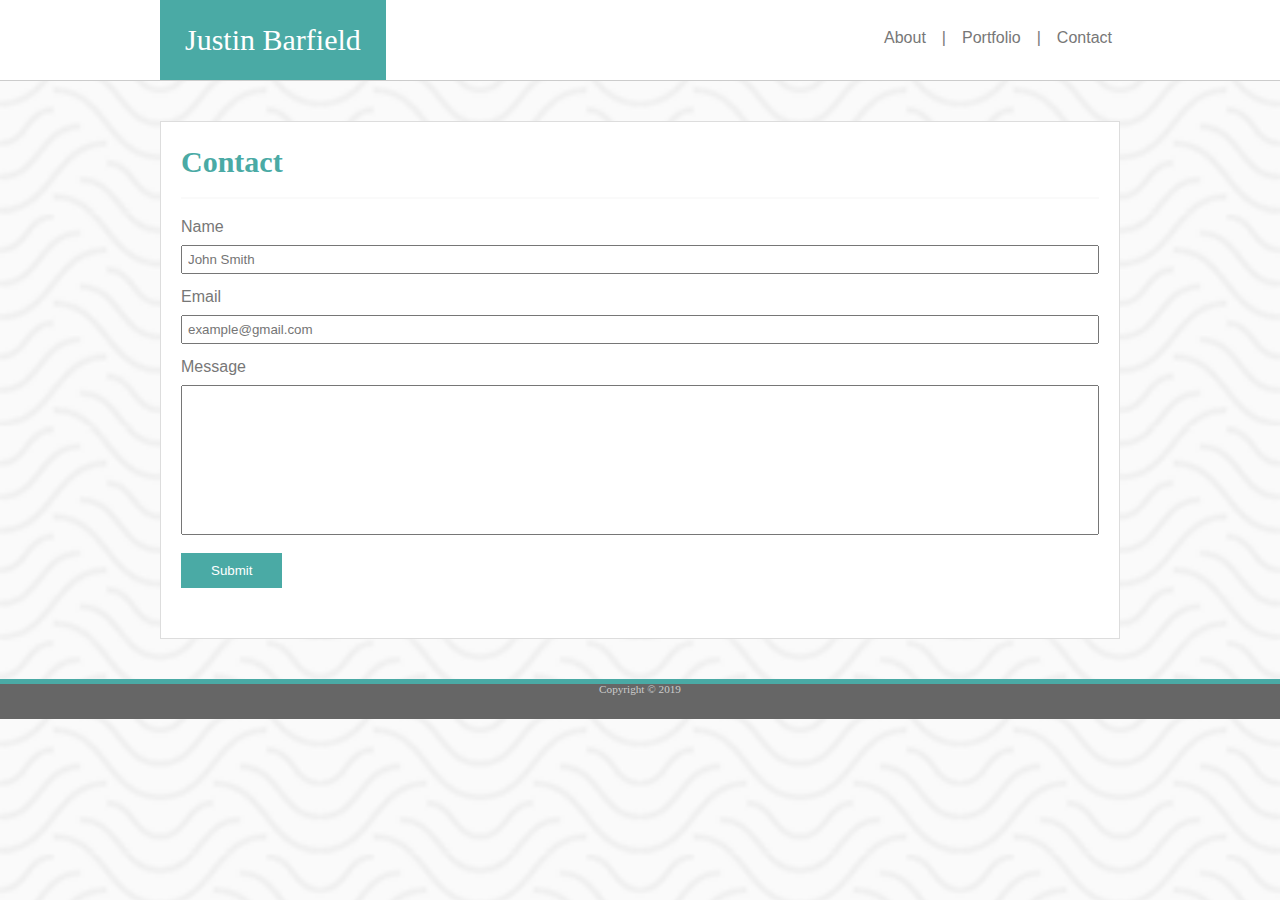
==== contact.html @ fb1c5e97 "Added all files from basic portfolio to responsive portfolio." ====
<!DOCTYPE html>
<html lang="en-us">

<head>
  <meta charset="UTF-8">
  <title>About</title>
  <link rel="stylesheet" href="assets/css/reset.css">
  <link rel="stylesheet" href="assets/css/style.css">
</head>

<body>
    <header>
        <div class="header">
            <div id="name">Justin Barfield</div>
            <div class="siteLinks">
                <un id="linkList">
                    <li><a href="/index.html">About</a></li>
                    <li>|</li>
                    <li><a href="/portfolio.html">Portfolio</a></li>
                    <li>|</li>
                    <li><a href="/contact.html">Contact</a></li>
                </un>
            </div>
        </div>
    </header>
    <section>
        <div class="mainContent">
            <div class="contentHead">Contact</div>
            <hr>
            <div class="contentSpacing">
                <form>
                    <label for="contactName">Name</label>
                    <input type="text" id="contactName" name="contactName" placeholder="John Smith">

                    <label for="contactEmail">Email</label>
                    <input type="text" id="contactEmail" name="contactEmail" placeholder="example@gmail.com">

                    <label for="contactMessage">Message</label>
                    <textarea type="text" id="contactMessage" name="contactMessage"></textarea>

                    <input type="submit" value="Submit" id="contactSubmit">
                </form>
            </div>
        </div>
    </section>
    <footer><div class="copyright">Copyright &copy; 2019</div></footer>
</body>

</html>
---- assets/css/style.css ----
* {
    box-sizing: border-box;
}

body {
    margin: 0;
    padding: 0;
    background-image: url("../images/papyrus.png");
    background-size: cover;
}

header {
    width: 100%;
    display: flex;
    justify-content: center;
    border-bottom: 1.5px solid #cccccc;
    background: #ffffff
}

.header {
    width: 960px;
}

#name {
    background: #4aaaa5;
    color: #ffffff;
    float: left;
    font-size: 30px;
    padding: 25px;
    font-family: Georgia, 'Times New Roman', Times, serif;
    font-weight: bold,
}

.siteLinks {
    float: right;
    padding: 0;
}

li {
    list-style-type: none;
    text-align: center;
    float: left;
    color: #777777;
    padding: 30px 8px;
    font-family: Arial, Helvetica, sans-serif;
}

li a {
    text-decoration: none;
    color: #777777;
}

li a:hover {
    color: black;
}

section {
    width: 100%;
    display: flex;
    justify-content: center;
}

.mainContent {
    width: 960px;
    background: #ffffff;
    margin: 40px 0;
    font-family: Arial, Helvetica, sans-serif;
    border: 1px solid #dddddd;
}

.contentHead {
    margin: 0;
    padding: 25px 0 20px 20px;
    font-size: 30px;
    font-weight: bold;
    color: #4aaaa5;
    font-family: Georgia, 'Times New Roman', Times, serif;
}

hr {
    margin: 0 20px;
    padding: 0;
    background: #cccccc;
    height: 1.5px;
    opacity: 10%;
    border-style: none;
}

#aboutMePic {
    width: 175px;
    height: 125px;
    float: left;
    margin: 0 25px 20px 0;
}

p {
    margin: 0;
    color: #777777;
    line-height: 160%;
}

.contentSpacing {
    padding: 20px 20px 50px 20px;
    height: 100%;
}

footer {
    border-top: 5px solid #4aaaa5;
    width: 100%;
    height: 40px;
    background: #666666;
    position: static;
    bottom: 0;
    left: 0;
    
}

.copyright {
    font-size: 70%;
    width: 100%;
    position: static;
    text-align: center;
    bottom: 1px;
    color: #cccccc;
}

/* portfolio specific style */

/* #portfolioTable {
    table-layout: fixed;
    width: 100%;
}

.tableRow {
    width: 100%;
}

.tableData {
    width: 33%;
    object-fit: fill;
    padding: 10px 0 20px 0;
    border: 1px solid black;
    float: left;
    overflow: auto;
}

.portfolioPics {
    max-width: 90%;

}

.tilesText {
    border: 1px solid pink;
    background: #4aaaa5;
    color: #ffffff;
    position: absolute;
    width: 100%;
} */

.portfolioList {
    display: flex;
    flex-direction: column;
    flex-wrap: wrap;
    height: 900px;
    width: 75%;
    float: left;
}

#picture1 {
    background-image: url(../images/flower1.jpg);
}

#picture2 {
    background-image: url(../images/shore1.jpg);
}

#picture3 {
    background-image: url(../images/tree1.jpg);
}

#picture4 {
    background-image: url(../images/tree2.jpg);
}

#picture5 {
    background-image: url(../images/water1.jpg);
}

.portfolioPictures {
    background-size: 300px 250px;
    background-repeat: no-repeat;
    height: 300px;
    width: 300px;
    overflow: hidden;
    display: flex;
    justify-content: center;
    padding: 200px 0px 55px 0px;
    /* border: 1px solid black; */
}
/* Would like to make this a class
    but unsure how to. .portfolioSpan */
span {
    background: #4aaaa5;
    /* padding: 15px 65.5px; */
    padding-top: 10px;
    margin-top: 3px;
    color: #ffffff;
    white-space: nowrap;
    font-family: Georgia, 'Times New Roman', Times, serif;
    width: 100%;
    font-size: 125%
}

/* Contact style */

input[type=text], textarea {
    width: 100%;
    resize: vertical;
    margin-bottom: 15px;
    margin-top: 10px;
    padding: 5px;
    font-family: Arial, Helvetica, sans-serif;
}

label {
    font-family: Arial, Helvetica, sans-serif;
    color: #777777
}

textarea {
    resize: none;
    height: 150px;
}

#contactSubmit {
    background-color: #4aaaa5;
    text-decoration: none;
    cursor: pointer;
    padding: 10px 30px;
    border: none;
color: #ffffff
}
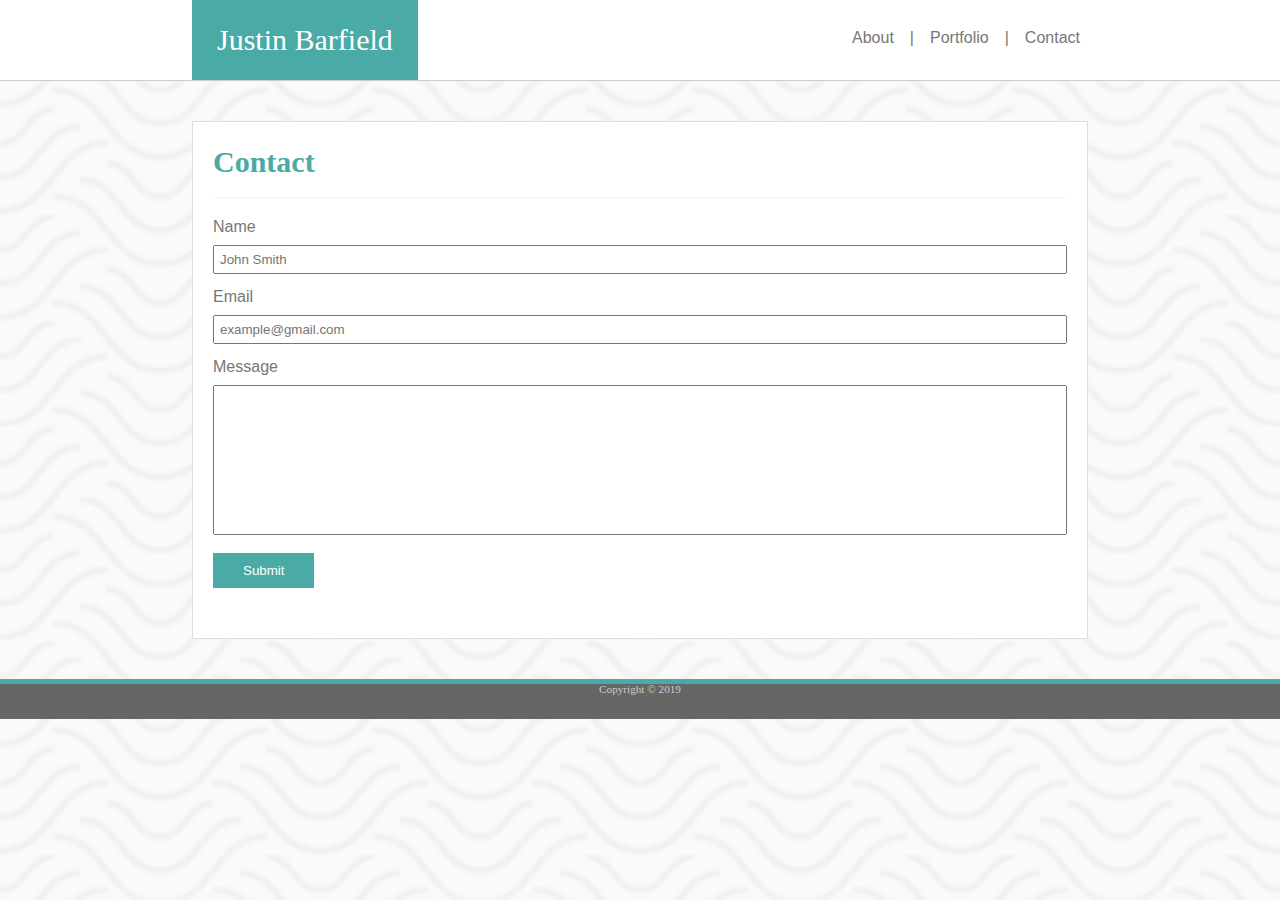
==== commit 99aa7fb3: "completed @media css" ====
--- a/contact.html
+++ b/contact.html
@@ -3,6 +3,7 @@
 
 <head>
   <meta charset="UTF-8">
+  <meta name="viewport" content="width=device-width, initial-scale=1.0">
   <title>About</title>
   <link rel="stylesheet" href="assets/css/reset.css">
   <link rel="stylesheet" href="assets/css/style.css">
@@ -14,11 +15,11 @@
             <div id="name">Justin Barfield</div>
             <div class="siteLinks">
                 <un id="linkList">
-                    <li><a href="/index.html">About</a></li>
+                    <li><a href="index.html">About</a></li>
                     <li>|</li>
-                    <li><a href="/portfolio.html">Portfolio</a></li>
+                    <li><a href="portfolio.html">Portfolio</a></li>
                     <li>|</li>
-                    <li><a href="/contact.html">Contact</a></li>
+                    <li><a href="contact.html">Contact</a></li>
                 </un>
             </div>
         </div>
--- a/assets/css/style.css
+++ b/assets/css/style.css
@@ -18,7 +18,7 @@
 }
 
 .header {
-    width: 960px;
+    width: 70%;
 }
 
 #name {
@@ -61,7 +61,7 @@
 }
 
 .mainContent {
-    width: 960px;
+    width: 70%;
     background: #ffffff;
     margin: 40px 0;
     font-family: Arial, Helvetica, sans-serif;
@@ -187,14 +187,15 @@
 }
 
 .portfolioPictures {
-    background-size: 300px 250px;
+    background-size: 100% 90%;
     background-repeat: no-repeat;
-    height: 300px;
-    width: 300px;
+    height: 10%;
+    width: 40%;
     overflow: hidden;
     display: flex;
     justify-content: center;
     padding: 200px 0px 55px 0px;
+    margin-right: 15px;
     /* border: 1px solid black; */
 }
 /* Would like to make this a class
@@ -202,12 +203,13 @@
 span {
     background: #4aaaa5;
     /* padding: 15px 65.5px; */
-    padding-top: 10px;
-    margin-top: 3px;
+    /* padding-bottom: 10px; */
+    /* margin-bottom: 3px; */
     color: #ffffff;
     white-space: nowrap;
     font-family: Georgia, 'Times New Roman', Times, serif;
     width: 100%;
+    height: 25px;
     font-size: 125%
 }
 
@@ -239,4 +241,46 @@
     padding: 10px 30px;
     border: none;
 color: #ffffff
+}
+
+@media screen and (max-width: 980px){
+    
+}
+
+@media screen and (max-width: 786px) {
+    .mainContent, .header {
+        width: 95%;
+    }
+
+    .portfolioPictures {
+        width: 65%
+    }
+
+
+}
+
+@media screen and (max-width: 640px) {
+    #name {
+        width: 100%;
+        text-align: center;
+        margin: 0px -30px 0px -15px;
+    }
+    
+    .siteLinks {
+        width: 100%;
+        display: flex;
+        justify-content: center;
+    }
+    
+    .portfolioList {
+        display: flex;
+        justify-content: center;
+        width: 100%;
+        float: left;
+        height: 1380px;
+        
+    }
+    
+
+    
 }